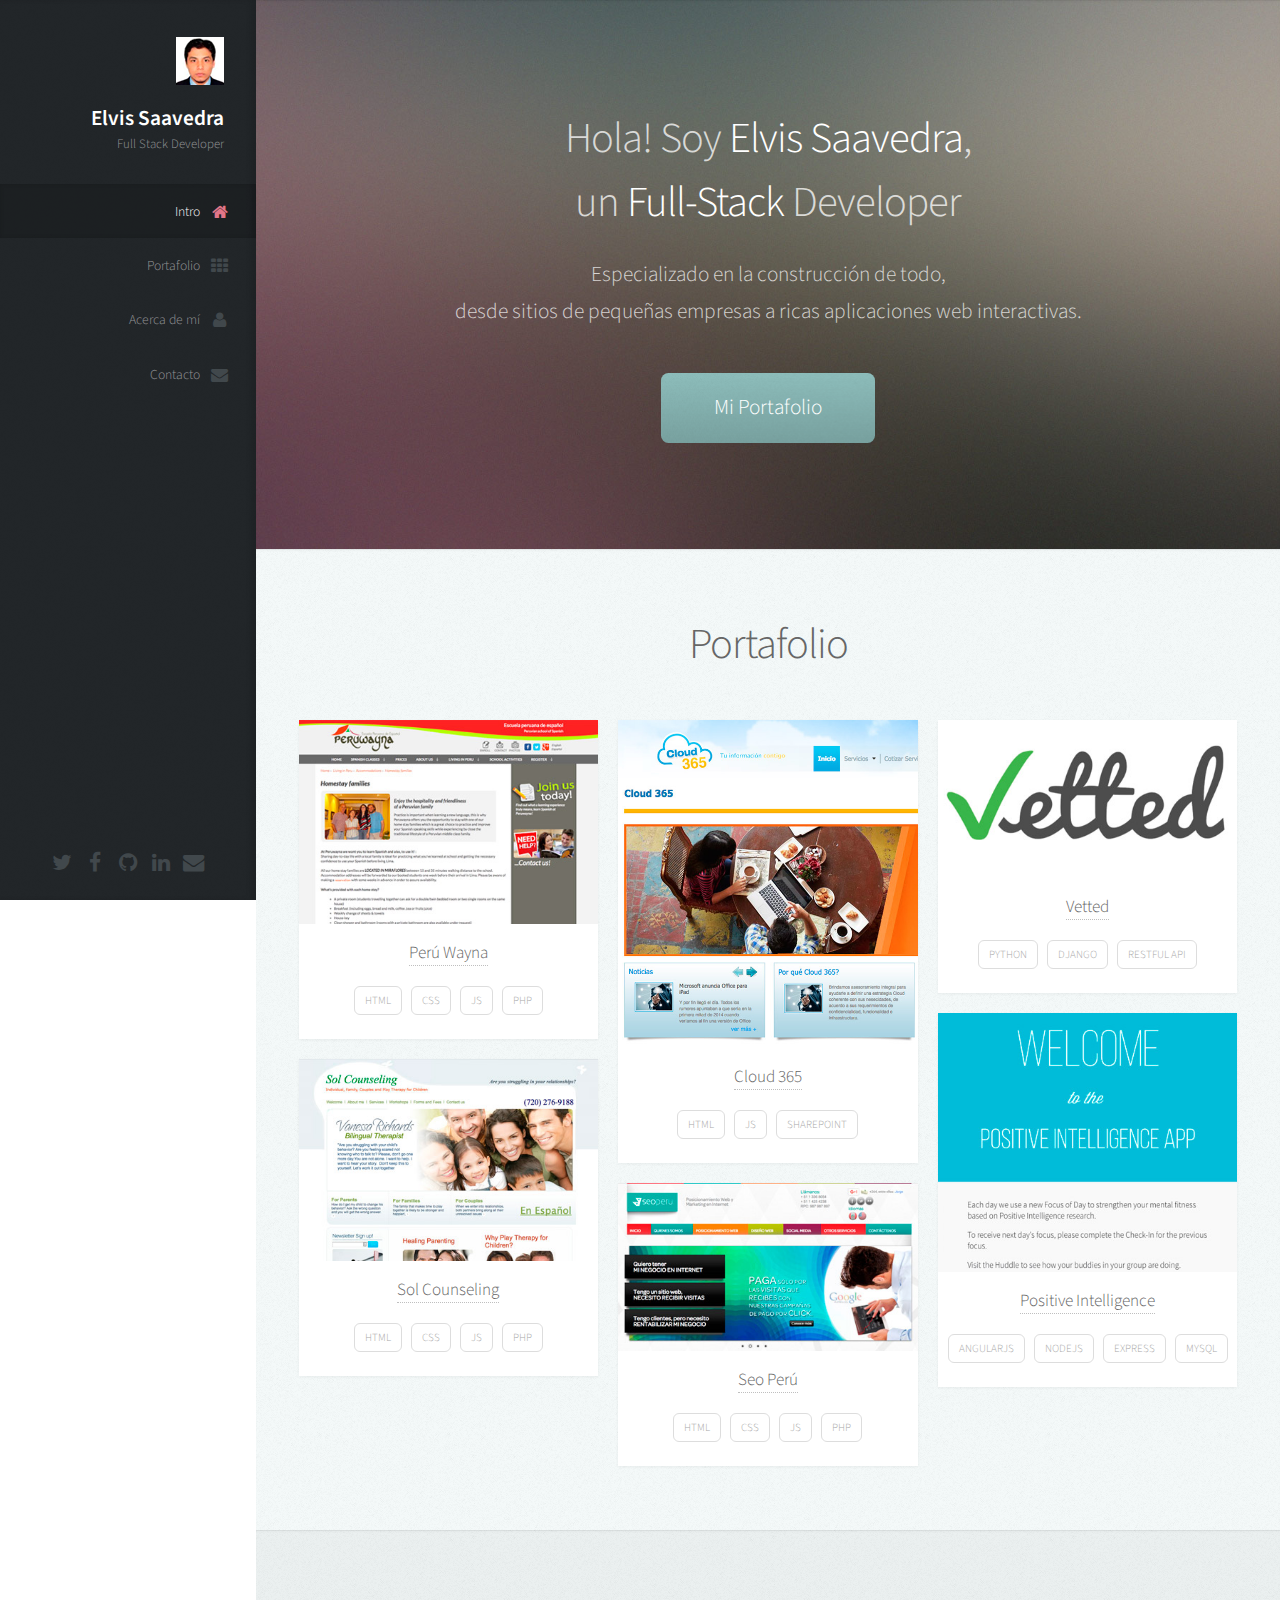
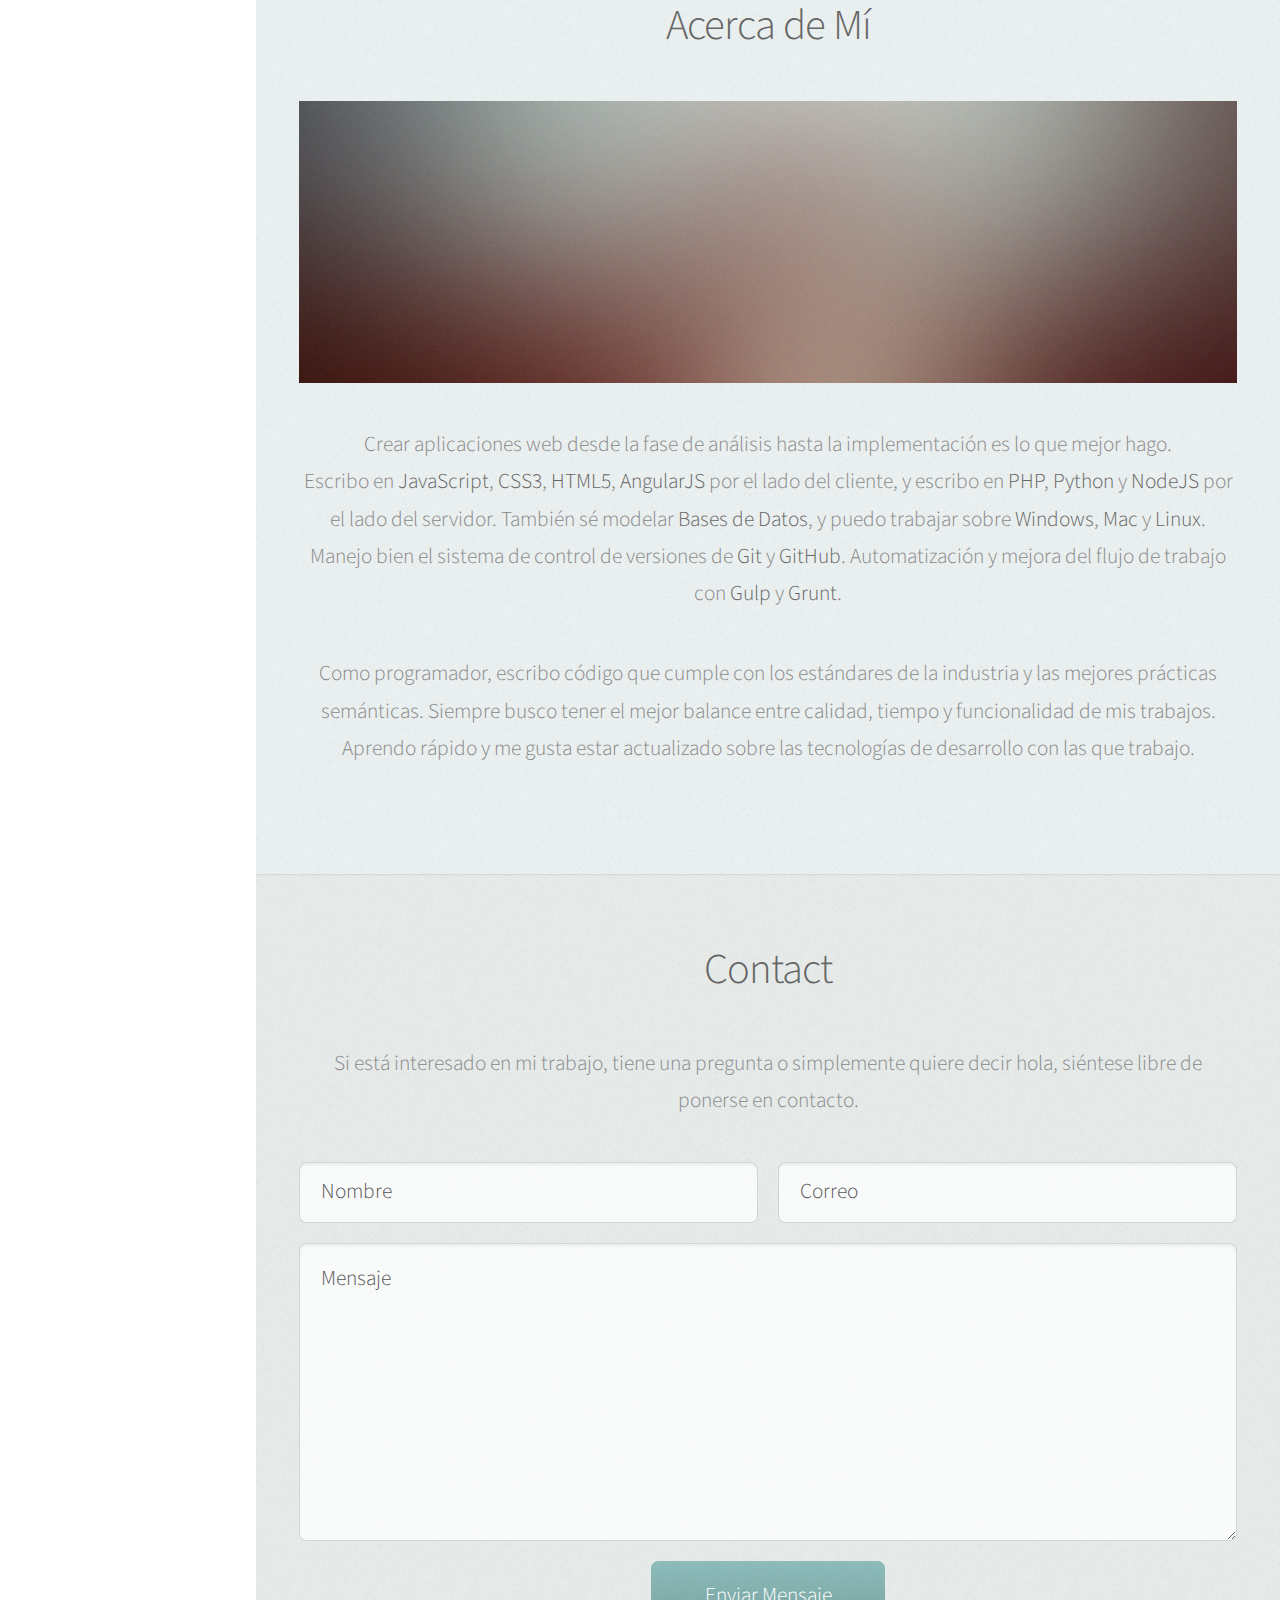
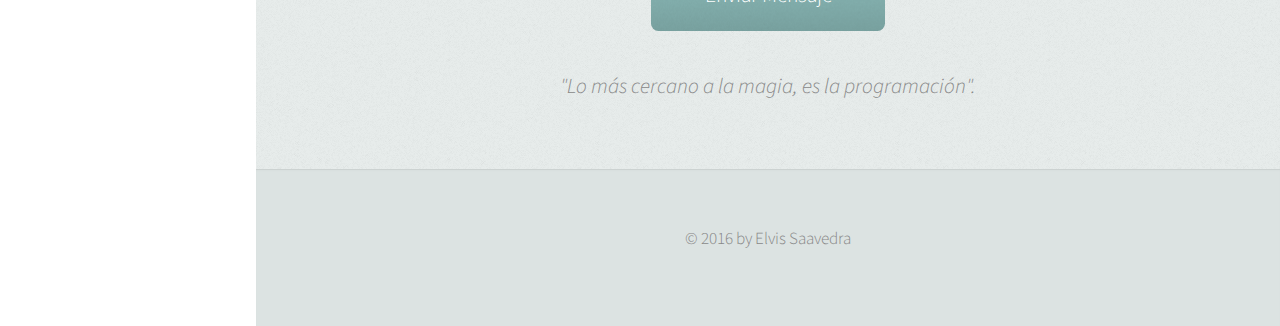
==== index2.html @ d2935e81 "added under construction" ====
<!DOCTYPE HTML>
<html>
	<head>
		<title>Elvis Saavedra</title>
		<meta charset="utf-8" />
		<meta name="viewport" content="width=device-width, initial-scale=1" />
		<!--[if lte IE 8]><script src="assets/js/ie/html5shiv.js"></script><![endif]-->
		<link href="favicon.png" rel="shortcut icon">
		<link rel="stylesheet" href="assets/css/main.css" />
		<!--[if lte IE 8]><link rel="stylesheet" href="assets/css/ie8.css" /><![endif]-->
		<!--[if lte IE 9]><link rel="stylesheet" href="assets/css/ie9.css" /><![endif]-->
	</head>
	<body>

		<!-- Header -->
			<div id="header">

				<div class="top">

					<!-- Logo -->
						<div id="logo">
							<span class="image avatar48"><img src="images/avatar.jpg" alt="" /></span>
							<h1 id="title">Elvis Saavedra</h1>
							<p>Full Stack Developer</p>
						</div>

					<!-- Nav -->
						<nav id="nav">
							<ul>
								<li><a href="#top" id="top-link" class="skel-layers-ignoreHref"><span class="icon fa-home">Intro</span></a></li>
								<li><a href="#portfolio" id="portfolio-link" class="skel-layers-ignoreHref"><span class="icon fa-th">Portafolio</span></a></li>
								<li><a href="#about" id="about-link" class="skel-layers-ignoreHref"><span class="icon fa-user">Acerca de mí</span></a></li>
								<li><a href="#contact" id="contact-link" class="skel-layers-ignoreHref"><span class="icon fa-envelope">Contacto</span></a></li>
							</ul>
						</nav>

				</div>

				<div class="bottom">

					<!-- Social Icons -->
						<ul class="icons">
							<li><a target="_blank" href="https://twitter.com/Elvis_Saavedra" class="icon fa-twitter"><span class="label">Twitter</span></a></li>
							<li><a target="_blank" href="https://www.facebook.com/Elvis.Saavedra" class="icon fa-facebook"><span class="label">Facebook</span></a></li>
							<li><a target="_blank" href="https://github.com/elvisss" class="icon fa-github"><span class="label">Github</span></a></li>
							<li><a target="_blank" href="https://www.linkedin.com/public-profile/settings?trk=prof-edit-edit-public_profile" class="icon fa-linkedin"><span class="label">LinkedIn</span></a></li>
							<li><a href="mailto:contact@elvissaavedra.com" class="icon fa-envelope"><span class="label">Email</span></a></li>
						</ul>

				</div>

			</div>

		<!-- Main -->
			<div id="main">

				<!-- Intro -->
					<section id="top" class="one dark cover">
						<div class="container">

							<header>
								<h2 class="alt">Hola! Soy <strong>Elvis Saavedra</strong>,<br /> un <strong>Full-Stack</strong> Developer</h2>
								<p>Especializado en la construcción de todo, <br />desde sitios de pequeñas empresas a ricas aplicaciones web interactivas.</p>
							</header>

							<footer>
								<a href="#portfolio" class="button scrolly">Mi Portafolio</a>
							</footer>

						</div>
					</section>

				<!-- Portfolio -->
					<section id="portfolio" class="two">
						<div class="container">

							<header>
								<h2>Portafolio</h2>
							</header>

							<div class="row">
								<div class="4u 12u$(mobile)">
									<article class="item">
										<a target="_blank" href="http://www.peruwayna.com/" class="image fit"><img src="images/pic02.jpg" alt="" /></a>
										<header>
											<h3><a target="_blank" href="http://www.peruwayna.com/">Perú Wayna</a></h3>
										</header>
										<div class="tags">
											<div class="tag">HTML</div>
											<div class="tag">CSS</div>
											<div class="tag">JS</div>
											<div class="tag">PHP</div>
										</div>
									</article>
									<article class="item">
										<a target="_blank" href="http://www.solcounseling.com/" class="image fit"><img src="images/pic03.jpg" alt="" /></a>
										<header>
											<h3><a target="_blank" href="http://www.solcounseling.com/">Sol Counseling</a></h3>
										</header>
										<div class="tags">
											<div class="tag">HTML</div>
											<div class="tag">CSS</div>
											<div class="tag">JS</div>
											<div class="tag">PHP</div>
										</div>
									</article>
								</div>
								<div class="4u 12u$(mobile)">
									<article class="item">
										<a target="_blank" href="http://www.cloud365.com.pe/" class="image fit"><img src="images/pic04.jpg" alt="" /></a>
										<header>
											<h3><a target="_blank" href="http://www.cloud365.com.pe/">Cloud 365</a></h3>
										</header>
										<div class="tags">
											<div class="tag">HTML</div>
											<div class="tag">JS</div>
											<div class="tag">SHAREPOINT</div>
										</div>
									</article>
									<article class="item">
										<a target="_blank" href="http://www.seoperu.com/" class="image fit"><img src="images/pic05.jpg" alt="" /></a>
										<header>
											<h3><a target="_blank" href="http://www.seoperu.com/">Seo Perú</a></h3>
										</header>
										<div class="tags">
											<div class="tag">HTML</div>
											<div class="tag">CSS</div>
											<div class="tag">JS</div>
											<div class="tag">PHP</div>
										</div>
									</article>
								</div>
								<div class="4u$ 12u$(mobile)">
									<article class="item">
										<a target="_blank" href="https://vetted.mobi/" class="image fit"><img src="images/pic06.jpg" alt="" /></a>
										<header>
											<h3><a target="_blank" href="https://vetted.mobi/">Vetted</a></h3>
										</header>
										<div class="tags">
											<div class="tag">PYTHON</div>
											<div class="tag">DJANGO</div>
											<div class="tag">RESTFul API</div>
										</div>
									</article>
									<article class="item">
										<a target="_blank" href="http://positiveintelligence-pqapp.rhcloud.com/" class="image fit"><img src="images/pic07.jpg" alt="" /></a>
										<header>
											<h3><a target="_blank" href="http://positiveintelligence-pqapp.rhcloud.com/">Positive Intelligence</a></h3>
										</header>
										<div class="tags">
											<div class="tag">ANGULARJS</div>
											<div class="tag">NODEJS</div>
											<div class="tag">EXPRESS</div>
											<div class="tag">MYSQL</div>
										</div>
									</article>
								</div>
							</div>

						</div>
					</section>

				<!-- About Me -->
					<section id="about" class="three">
						<div class="container">

							<header>
								<h2>Acerca de Mí</h2>
							</header>

							<a href="#" class="image featured"><img src="images/pic08.jpg" alt="" /></a>

							<p>Crear aplicaciones web desde la fase de análisis hasta la implementación es lo que mejor hago.<br />Escribo en <b>JavaScript</b>, <b>CSS3</b>, <b>HTML5</b>, <b>AngularJS</b> por el lado del cliente, y escribo en <b>PHP</b>, <b>Python</b> y <b>NodeJS</b> por el lado del servidor. También sé modelar <b>Bases de Datos</b>, y puedo trabajar sobre <b>Windows</b>, <b>Mac</b> y <b>Linux</b>. Manejo bien el sistema de control de versiones de <b>Git</b> y <b>GitHub</b>. Automatización y mejora del flujo de trabajo con <b>Gulp</b> y <b>Grunt</b>.</p>

							<p>Como programador, escribo código que cumple con los estándares de la industria y las mejores prácticas semánticas. Siempre busco tener el mejor balance entre calidad, tiempo y funcionalidad de mis trabajos.<br />
							Aprendo rápido y me gusta estar actualizado sobre las tecnologías de desarrollo con las que trabajo.</p>

						</div>
					</section>

				<!-- Contact -->
					<section id="contact" class="four">
						<div class="container">

							<header>
								<h2>Contact</h2>
							</header>

							<p>Si está interesado en mi trabajo, tiene una pregunta o simplemente quiere decir hola, siéntese libre de ponerse en contacto.</p>

							<form method="post" action="#">
								<div class="row">
									<div class="6u 12u$(mobile)"><input type="text" name="name" placeholder="Nombre" /></div>
									<div class="6u$ 12u$(mobile)"><input type="text" name="email" placeholder="Correo" /></div>
									<div class="12u$">
										<textarea name="message" placeholder="Mensaje"></textarea>
									</div>
									<div class="12u$">
										<input type="submit" value="Enviar Mensaje" />
									</div>
								</div>
							</form>

						</div>

						<br />
						<i>"Lo más cercano a la magia, es la programación".</i>

					</section>

			</div>

		<!-- Footer -->
			<div id="footer">

				<!-- Copyright -->
					<ul class="copyright">
						<li>&copy; 2016 by Elvis Saavedra</li>
					</ul>

			</div>

		<!-- Scripts -->
			<script src="assets/js/jquery.min.js"></script>
			<script src="assets/js/jquery.scrolly.min.js"></script>
			<script src="assets/js/jquery.scrollzer.min.js"></script>
			<script src="assets/js/skel.min.js"></script>
			<script src="assets/js/util.js"></script>
			<!--[if lte IE 8]><script src="assets/js/ie/respond.min.js"></script><![endif]-->
			<script src="assets/js/main.js"></script>

	</body>
</html>
---- assets/css/main.css ----
@import url("font-awesome.min.css");
@import url("https://fonts.googleapis.com/css?family=Source+Sans+Pro:300,300italic,400,600");

/*
	Prologue by HTML5 UP
	html5up.net | @ajlkn
	Free for personal and commercial use under the CCA 3.0 license (html5up.net/license)
*/

/* Reset */

	html, body, div, span, applet, object, iframe, h1, h2, h3, h4, h5, h6, p, blockquote, pre, a, abbr, acronym, address, big, cite, code, del, dfn, em, img, ins, kbd, q, s, samp, small, strike, strong, sub, sup, tt, var, b, u, i, center, dl, dt, dd, ol, ul, li, fieldset, form, label, legend, table, caption, tbody, tfoot, thead, tr, th, td, article, aside, canvas, details, embed, figure, figcaption, footer, header, hgroup, menu, nav, output, ruby, section, summary, time, mark, audio, video {
		margin: 0;
		padding: 0;
		border: 0;
		font-size: 100%;
		font: inherit;
		vertical-align: baseline;
	}

	article, aside, details, figcaption, figure, footer, header, hgroup, menu, nav, section {
		display: block;
	}

	body {
		line-height: 1;
	}

	ol, ul {
		list-style: none;
	}

	blockquote, q {
		quotes: none;
	}

	blockquote:before, blockquote:after, q:before, q:after {
		content: '';
		content: none;
	}

	table {
		border-collapse: collapse;
		border-spacing: 0;
	}

	body {
		-webkit-text-size-adjust: none;
	}

/* Box Model */

	*, *:before, *:after {
		-moz-box-sizing: border-box;
		-webkit-box-sizing: border-box;
		box-sizing: border-box;
	}

/* Containers */

	.container {
		margin-left: auto;
		margin-right: auto;
	}

	.container.\31 25\25 {
		width: 100%;
		max-width: 1750px;
		min-width: 1400px;
	}

	.container.\37 5\25 {
		width: 1050px;
	}

	.container.\35 0\25 {
		width: 700px;
	}

	.container.\32 5\25 {
		width: 350px;
	}

	.container {
		width: 1400px;
	}

	@media screen and (min-width: 961px) and (max-width: 1880px) {

		.container.\31 25\25 {
			width: 100%;
			max-width: 1500px;
			min-width: 1200px;
		}

		.container.\37 5\25 {
			width: 900px;
		}

		.container.\35 0\25 {
			width: 600px;
		}

		.container.\32 5\25 {
			width: 300px;
		}

		.container {
			width: 1200px;
		}

	}

	@media screen and (min-width: 961px) and (max-width: 1620px) {

		.container.\31 25\25 {
			width: 100%;
			max-width: 1200px;
			min-width: 960px;
		}

		.container.\37 5\25 {
			width: 720px;
		}

		.container.\35 0\25 {
			width: 480px;
		}

		.container.\32 5\25 {
			width: 240px;
		}

		.container {
			width: 960px;
		}

	}

	@media screen and (min-width: 961px) and (max-width: 1320px) {

		.container.\31 25\25 {
			width: 100%;
			max-width: 125%;
			min-width: 100%;
		}

		.container.\37 5\25 {
			width: 75%;
		}

		.container.\35 0\25 {
			width: 50%;
		}

		.container.\32 5\25 {
			width: 25%;
		}

		.container {
			width: 100%;
		}

	}

	@media screen and (max-width: 960px) {

		.container.\31 25\25 {
			width: 100%;
			max-width: 125%;
			min-width: 100%;
		}

		.container.\37 5\25 {
			width: 75%;
		}

		.container.\35 0\25 {
			width: 50%;
		}

		.container.\32 5\25 {
			width: 25%;
		}

		.container {
			width: 100%;
		}

	}

	@media screen and (max-width: 736px) {

		.container.\31 25\25 {
			width: 100%;
			max-width: 125%;
			min-width: 100%;
		}

		.container.\37 5\25 {
			width: 75%;
		}

		.container.\35 0\25 {
			width: 50%;
		}

		.container.\32 5\25 {
			width: 25%;
		}

		.container {
			width: 100% !important;
		}

	}

/* Grid */

	.row {
		border-bottom: solid 1px transparent;
		-moz-box-sizing: border-box;
		-webkit-box-sizing: border-box;
		box-sizing: border-box;
	}

	.row > * {
		float: left;
		-moz-box-sizing: border-box;
		-webkit-box-sizing: border-box;
		box-sizing: border-box;
	}

	.row:after, .row:before {
		content: '';
		display: block;
		clear: both;
		height: 0;
	}

	.row.uniform > * > :first-child {
		margin-top: 0;
	}

	.row.uniform > * > :last-child {
		margin-bottom: 0;
	}

	.row.\30 \25 > * {
		padding: 0px 0 0 0px;
	}

	.row.\30 \25 {
		margin: 0px 0 -1px 0px;
	}

	.row.uniform.\30 \25 > * {
		padding: 0px 0 0 0px;
	}

	.row.uniform.\30 \25 {
		margin: 0px 0 -1px 0px;
	}

	.row > * {
		padding: 40px 0 0 40px;
	}

	.row {
		margin: -40px 0 -1px -40px;
	}

	.row.uniform > * {
		padding: 40px 0 0 40px;
	}

	.row.uniform {
		margin: -40px 0 -1px -40px;
	}

	.row.\32 00\25 > * {
		padding: 80px 0 0 80px;
	}

	.row.\32 00\25 {
		margin: -80px 0 -1px -80px;
	}

	.row.uniform.\32 00\25 > * {
		padding: 80px 0 0 80px;
	}

	.row.uniform.\32 00\25 {
		margin: -80px 0 -1px -80px;
	}

	.row.\31 50\25 > * {
		padding: 60px 0 0 60px;
	}

	.row.\31 50\25 {
		margin: -60px 0 -1px -60px;
	}

	.row.uniform.\31 50\25 > * {
		padding: 60px 0 0 60px;
	}

	.row.uniform.\31 50\25 {
		margin: -60px 0 -1px -60px;
	}

	.row.\35 0\25 > * {
		padding: 20px 0 0 20px;
	}

	.row.\35 0\25 {
		margin: -20px 0 -1px -20px;
	}

	.row.uniform.\35 0\25 > * {
		padding: 20px 0 0 20px;
	}

	.row.uniform.\35 0\25 {
		margin: -20px 0 -1px -20px;
	}

	.row.\32 5\25 > * {
		padding: 10px 0 0 10px;
	}

	.row.\32 5\25 {
		margin: -10px 0 -1px -10px;
	}

	.row.uniform.\32 5\25 > * {
		padding: 10px 0 0 10px;
	}

	.row.uniform.\32 5\25 {
		margin: -10px 0 -1px -10px;
	}

	.\31 2u, .\31 2u\24 {
		width: 100%;
		clear: none;
		margin-left: 0;
	}

	.\31 1u, .\31 1u\24 {
		width: 91.6666666667%;
		clear: none;
		margin-left: 0;
	}

	.\31 0u, .\31 0u\24 {
		width: 83.3333333333%;
		clear: none;
		margin-left: 0;
	}

	.\39 u, .\39 u\24 {
		width: 75%;
		clear: none;
		margin-left: 0;
	}

	.\38 u, .\38 u\24 {
		width: 66.6666666667%;
		clear: none;
		margin-left: 0;
	}

	.\37 u, .\37 u\24 {
		width: 58.3333333333%;
		clear: none;
		margin-left: 0;
	}

	.\36 u, .\36 u\24 {
		width: 50%;
		clear: none;
		margin-left: 0;
	}

	.\35 u, .\35 u\24 {
		width: 41.6666666667%;
		clear: none;
		margin-left: 0;
	}

	.\34 u, .\34 u\24 {
		width: 33.3333333333%;
		clear: none;
		margin-left: 0;
	}

	.\33 u, .\33 u\24 {
		width: 25%;
		clear: none;
		margin-left: 0;
	}

	.\32 u, .\32 u\24 {
		width: 16.6666666667%;
		clear: none;
		margin-left: 0;
	}

	.\31 u, .\31 u\24 {
		width: 8.3333333333%;
		clear: none;
		margin-left: 0;
	}

	.\31 2u\24 + *,
	.\31 1u\24 + *,
	.\31 0u\24 + *,
	.\39 u\24 + *,
	.\38 u\24 + *,
	.\37 u\24 + *,
	.\36 u\24 + *,
	.\35 u\24 + *,
	.\34 u\24 + *,
	.\33 u\24 + *,
	.\32 u\24 + *,
	.\31 u\24 + * {
		clear: left;
	}

	.\-11u {
		margin-left: 91.66667%;
	}

	.\-10u {
		margin-left: 83.33333%;
	}

	.\-9u {
		margin-left: 75%;
	}

	.\-8u {
		margin-left: 66.66667%;
	}

	.\-7u {
		margin-left: 58.33333%;
	}

	.\-6u {
		margin-left: 50%;
	}

	.\-5u {
		margin-left: 41.66667%;
	}

	.\-4u {
		margin-left: 33.33333%;
	}

	.\-3u {
		margin-left: 25%;
	}

	.\-2u {
		margin-left: 16.66667%;
	}

	.\-1u {
		margin-left: 8.33333%;
	}

	@media screen and (min-width: 961px) and (max-width: 1880px) {

		.row > * {
			padding: 40px 0 0 40px;
		}

		.row {
			margin: -40px 0 -1px -40px;
		}

		.row.uniform > * {
			padding: 40px 0 0 40px;
		}

		.row.uniform {
			margin: -40px 0 -1px -40px;
		}

		.row.\32 00\25 > * {
			padding: 80px 0 0 80px;
		}

		.row.\32 00\25 {
			margin: -80px 0 -1px -80px;
		}

		.row.uniform.\32 00\25 > * {
			padding: 80px 0 0 80px;
		}

		.row.uniform.\32 00\25 {
			margin: -80px 0 -1px -80px;
		}

		.row.\31 50\25 > * {
			padding: 60px 0 0 60px;
		}

		.row.\31 50\25 {
			margin: -60px 0 -1px -60px;
		}

		.row.uniform.\31 50\25 > * {
			padding: 60px 0 0 60px;
		}

		.row.uniform.\31 50\25 {
			margin: -60px 0 -1px -60px;
		}

		.row.\35 0\25 > * {
			padding: 20px 0 0 20px;
		}

		.row.\35 0\25 {
			margin: -20px 0 -1px -20px;
		}

		.row.uniform.\35 0\25 > * {
			padding: 20px 0 0 20px;
		}

		.row.uniform.\35 0\25 {
			margin: -20px 0 -1px -20px;
		}

		.row.\32 5\25 > * {
			padding: 10px 0 0 10px;
		}

		.row.\32 5\25 {
			margin: -10px 0 -1px -10px;
		}

		.row.uniform.\32 5\25 > * {
			padding: 10px 0 0 10px;
		}

		.row.uniform.\32 5\25 {
			margin: -10px 0 -1px -10px;
		}

		.\31 2u\28wide\29, .\31 2u\24\28wide\29 {
			width: 100%;
			clear: none;
			margin-left: 0;
		}

		.\31 1u\28wide\29, .\31 1u\24\28wide\29 {
			width: 91.6666666667%;
			clear: none;
			margin-left: 0;
		}

		.\31 0u\28wide\29, .\31 0u\24\28wide\29 {
			width: 83.3333333333%;
			clear: none;
			margin-left: 0;
		}

		.\39 u\28wide\29, .\39 u\24\28wide\29 {
			width: 75%;
			clear: none;
			margin-left: 0;
		}

		.\38 u\28wide\29, .\38 u\24\28wide\29 {
			width: 66.6666666667%;
			clear: none;
			margin-left: 0;
		}

		.\37 u\28wide\29, .\37 u\24\28wide\29 {
			width: 58.3333333333%;
			clear: none;
			margin-left: 0;
		}

		.\36 u\28wide\29, .\36 u\24\28wide\29 {
			width: 50%;
			clear: none;
			margin-left: 0;
		}

		.\35 u\28wide\29, .\35 u\24\28wide\29 {
			width: 41.6666666667%;
			clear: none;
			margin-left: 0;
		}

		.\34 u\28wide\29, .\34 u\24\28wide\29 {
			width: 33.3333333333%;
			clear: none;
			margin-left: 0;
		}

		.\33 u\28wide\29, .\33 u\24\28wide\29 {
			width: 25%;
			clear: none;
			margin-left: 0;
		}

		.\32 u\28wide\29, .\32 u\24\28wide\29 {
			width: 16.6666666667%;
			clear: none;
			margin-left: 0;
		}

		.\31 u\28wide\29, .\31 u\24\28wide\29 {
			width: 8.3333333333%;
			clear: none;
			margin-left: 0;
		}

		.\31 2u\24\28wide\29 + *,
		.\31 1u\24\28wide\29 + *,
		.\31 0u\24\28wide\29 + *,
		.\39 u\24\28wide\29 + *,
		.\38 u\24\28wide\29 + *,
		.\37 u\24\28wide\29 + *,
		.\36 u\24\28wide\29 + *,
		.\35 u\24\28wide\29 + *,
		.\34 u\24\28wide\29 + *,
		.\33 u\24\28wide\29 + *,
		.\32 u\24\28wide\29 + *,
		.\31 u\24\28wide\29 + * {
			clear: left;
		}

		.\-11u\28wide\29 {
			margin-left: 91.66667%;
		}

		.\-10u\28wide\29 {
			margin-left: 83.33333%;
		}

		.\-9u\28wide\29 {
			margin-left: 75%;
		}

		.\-8u\28wide\29 {
			margin-left: 66.66667%;
		}

		.\-7u\28wide\29 {
			margin-left: 58.33333%;
		}

		.\-6u\28wide\29 {
			margin-left: 50%;
		}

		.\-5u\28wide\29 {
			margin-left: 41.66667%;
		}

		.\-4u\28wide\29 {
			margin-left: 33.33333%;
		}

		.\-3u\28wide\29 {
			margin-left: 25%;
		}

		.\-2u\28wide\29 {
			margin-left: 16.66667%;
		}

		.\-1u\28wide\29 {
			margin-left: 8.33333%;
		}

	}

	@media screen and (min-width: 961px) and (max-width: 1620px) {

		.row > * {
			padding: 40px 0 0 40px;
		}

		.row {
			margin: -40px 0 -1px -40px;
		}

		.row.uniform > * {
			padding: 40px 0 0 40px;
		}

		.row.uniform {
			margin: -40px 0 -1px -40px;
		}

		.row.\32 00\25 > * {
			padding: 80px 0 0 80px;
		}

		.row.\32 00\25 {
			margin: -80px 0 -1px -80px;
		}

		.row.uniform.\32 00\25 > * {
			padding: 80px 0 0 80px;
		}

		.row.uniform.\32 00\25 {
			margin: -80px 0 -1px -80px;
		}

		.row.\31 50\25 > * {
			padding: 60px 0 0 60px;
		}

		.row.\31 50\25 {
			margin: -60px 0 -1px -60px;
		}

		.row.uniform.\31 50\25 > * {
			padding: 60px 0 0 60px;
		}

		.row.uniform.\31 50\25 {
			margin: -60px 0 -1px -60px;
		}

		.row.\35 0\25 > * {
			padding: 20px 0 0 20px;
		}

		.row.\35 0\25 {
			margin: -20px 0 -1px -20px;
		}

		.row.uniform.\35 0\25 > * {
			padding: 20px 0 0 20px;
		}

		.row.uniform.\35 0\25 {
			margin: -20px 0 -1px -20px;
		}

		.row.\32 5\25 > * {
			padding: 10px 0 0 10px;
		}

		.row.\32 5\25 {
			margin: -10px 0 -1px -10px;
		}

		.row.uniform.\32 5\25 > * {
			padding: 10px 0 0 10px;
		}

		.row.uniform.\32 5\25 {
			margin: -10px 0 -1px -10px;
		}

		.\31 2u\28normal\29, .\31 2u\24\28normal\29 {
			width: 100%;
			clear: none;
			margin-left: 0;
		}

		.\31 1u\28normal\29, .\31 1u\24\28normal\29 {
			width: 91.6666666667%;
			clear: none;
			margin-left: 0;
		}

		.\31 0u\28normal\29, .\31 0u\24\28normal\29 {
			width: 83.3333333333%;
			clear: none;
			margin-left: 0;
		}

		.\39 u\28normal\29, .\39 u\24\28normal\29 {
			width: 75%;
			clear: none;
			margin-left: 0;
		}

		.\38 u\28normal\29, .\38 u\24\28normal\29 {
			width: 66.6666666667%;
			clear: none;
			margin-left: 0;
		}

		.\37 u\28normal\29, .\37 u\24\28normal\29 {
			width: 58.3333333333%;
			clear: none;
			margin-left: 0;
		}

		.\36 u\28normal\29, .\36 u\24\28normal\29 {
			width: 50%;
			clear: none;
			margin-left: 0;
		}

		.\35 u\28normal\29, .\35 u\24\28normal\29 {
			width: 41.6666666667%;
			clear: none;
			margin-left: 0;
		}

		.\34 u\28normal\29, .\34 u\24\28normal\29 {
			width: 33.3333333333%;
			clear: none;
			margin-left: 0;
		}

		.\33 u\28normal\29, .\33 u\24\28normal\29 {
			width: 25%;
			clear: none;
			margin-left: 0;
		}

		.\32 u\28normal\29, .\32 u\24\28normal\29 {
			width: 16.6666666667%;
			clear: none;
			margin-left: 0;
		}

		.\31 u\28normal\29, .\31 u\24\28normal\29 {
			width: 8.3333333333%;
			clear: none;
			margin-left: 0;
		}

		.\31 2u\24\28normal\29 + *,
		.\31 1u\24\28normal\29 + *,
		.\31 0u\24\28normal\29 + *,
		.\39 u\24\28normal\29 + *,
		.\38 u\24\28normal\29 + *,
		.\37 u\24\28normal\29 + *,
		.\36 u\24\28normal\29 + *,
		.\35 u\24\28normal\29 + *,
		.\34 u\24\28normal\29 + *,
		.\33 u\24\28normal\29 + *,
		.\32 u\24\28normal\29 + *,
		.\31 u\24\28normal\29 + * {
			clear: left;
		}

		.\-11u\28normal\29 {
			margin-left: 91.66667%;
		}

		.\-10u\28normal\29 {
			margin-left: 83.33333%;
		}

		.\-9u\28normal\29 {
			margin-left: 75%;
		}

		.\-8u\28normal\29 {
			margin-left: 66.66667%;
		}

		.\-7u\28normal\29 {
			margin-left: 58.33333%;
		}

		.\-6u\28normal\29 {
			margin-left: 50%;
		}

		.\-5u\28normal\29 {
			margin-left: 41.66667%;
		}

		.\-4u\28normal\29 {
			margin-left: 33.33333%;
		}

		.\-3u\28normal\29 {
			margin-left: 25%;
		}

		.\-2u\28normal\29 {
			margin-left: 16.66667%;
		}

		.\-1u\28normal\29 {
			margin-left: 8.33333%;
		}

	}

	@media screen and (min-width: 961px) and (max-width: 1320px) {

		.row > * {
			padding: 20px 0 0 20px;
		}

		.row {
			margin: -20px 0 -1px -20px;
		}

		.row.uniform > * {
			padding: 20px 0 0 20px;
		}

		.row.uniform {
			margin: -20px 0 -1px -20px;
		}

		.row.\32 00\25 > * {
			padding: 40px 0 0 40px;
		}

		.row.\32 00\25 {
			margin: -40px 0 -1px -40px;
		}

		.row.uniform.\32 00\25 > * {
			padding: 40px 0 0 40px;
		}

		.row.uniform.\32 00\25 {
			margin: -40px 0 -1px -40px;
		}

		.row.\31 50\25 > * {
			padding: 30px 0 0 30px;
		}

		.row.\31 50\25 {
			margin: -30px 0 -1px -30px;
		}

		.row.uniform.\31 50\25 > * {
			padding: 30px 0 0 30px;
		}

		.row.uniform.\31 50\25 {
			margin: -30px 0 -1px -30px;
		}

		.row.\35 0\25 > * {
			padding: 10px 0 0 10px;
		}

		.row.\35 0\25 {
			margin: -10px 0 -1px -10px;
		}

		.row.uniform.\35 0\25 > * {
			padding: 10px 0 0 10px;
		}

		.row.uniform.\35 0\25 {
			margin: -10px 0 -1px -10px;
		}

		.row.\32 5\25 > * {
			padding: 5px 0 0 5px;
		}

		.row.\32 5\25 {
			margin: -5px 0 -1px -5px;
		}

		.row.uniform.\32 5\25 > * {
			padding: 5px 0 0 5px;
		}

		.row.uniform.\32 5\25 {
			margin: -5px 0 -1px -5px;
		}

		.\31 2u\28narrow\29, .\31 2u\24\28narrow\29 {
			width: 100%;
			clear: none;
			margin-left: 0;
		}

		.\31 1u\28narrow\29, .\31 1u\24\28narrow\29 {
			width: 91.6666666667%;
			clear: none;
			margin-left: 0;
		}

		.\31 0u\28narrow\29, .\31 0u\24\28narrow\29 {
			width: 83.3333333333%;
			clear: none;
			margin-left: 0;
		}

		.\39 u\28narrow\29, .\39 u\24\28narrow\29 {
			width: 75%;
			clear: none;
			margin-left: 0;
		}

		.\38 u\28narrow\29, .\38 u\24\28narrow\29 {
			width: 66.6666666667%;
			clear: none;
			margin-left: 0;
		}

		.\37 u\28narrow\29, .\37 u\24\28narrow\29 {
			width: 58.3333333333%;
			clear: none;
			margin-left: 0;
		}

		.\36 u\28narrow\29, .\36 u\24\28narrow\29 {
			width: 50%;
			clear: none;
			margin-left: 0;
		}

		.\35 u\28narrow\29, .\35 u\24\28narrow\29 {
			width: 41.6666666667%;
			clear: none;
			margin-left: 0;
		}

		.\34 u\28narrow\29, .\34 u\24\28narrow\29 {
			width: 33.3333333333%;
			clear: none;
			margin-left: 0;
		}

		.\33 u\28narrow\29, .\33 u\24\28narrow\29 {
			width: 25%;
			clear: none;
			margin-left: 0;
		}

		.\32 u\28narrow\29, .\32 u\24\28narrow\29 {
			width: 16.6666666667%;
			clear: none;
			margin-left: 0;
		}

		.\31 u\28narrow\29, .\31 u\24\28narrow\29 {
			width: 8.3333333333%;
			clear: none;
			margin-left: 0;
		}

		.\31 2u\24\28narrow\29 + *,
		.\31 1u\24\28narrow\29 + *,
		.\31 0u\24\28narrow\29 + *,
		.\39 u\24\28narrow\29 + *,
		.\38 u\24\28narrow\29 + *,
		.\37 u\24\28narrow\29 + *,
		.\36 u\24\28narrow\29 + *,
		.\35 u\24\28narrow\29 + *,
		.\34 u\24\28narrow\29 + *,
		.\33 u\24\28narrow\29 + *,
		.\32 u\24\28narrow\29 + *,
		.\31 u\24\28narrow\29 + * {
			clear: left;
		}

		.\-11u\28narrow\29 {
			margin-left: 91.66667%;
		}

		.\-10u\28narrow\29 {
			margin-left: 83.33333%;
		}

		.\-9u\28narrow\29 {
			margin-left: 75%;
		}

		.\-8u\28narrow\29 {
			margin-left: 66.66667%;
		}

		.\-7u\28narrow\29 {
			margin-left: 58.33333%;
		}

		.\-6u\28narrow\29 {
			margin-left: 50%;
		}

		.\-5u\28narrow\29 {
			margin-left: 41.66667%;
		}

		.\-4u\28narrow\29 {
			margin-left: 33.33333%;
		}

		.\-3u\28narrow\29 {
			margin-left: 25%;
		}

		.\-2u\28narrow\29 {
			margin-left: 16.66667%;
		}

		.\-1u\28narrow\29 {
			margin-left: 8.33333%;
		}

	}

	@media screen and (max-width: 960px) {

		.row > * {
			padding: 20px 0 0 20px;
		}

		.row {
			margin: -20px 0 -1px -20px;
		}

		.row.uniform > * {
			padding: 20px 0 0 20px;
		}

		.row.uniform {
			margin: -20px 0 -1px -20px;
		}

		.row.\32 00\25 > * {
			padding: 40px 0 0 40px;
		}

		.row.\32 00\25 {
			margin: -40px 0 -1px -40px;
		}

		.row.uniform.\32 00\25 > * {
			padding: 40px 0 0 40px;
		}

		.row.uniform.\32 00\25 {
			margin: -40px 0 -1px -40px;
		}

		.row.\31 50\25 > * {
			padding: 30px 0 0 30px;
		}

		.row.\31 50\25 {
			margin: -30px 0 -1px -30px;
		}

		.row.uniform.\31 50\25 > * {
			padding: 30px 0 0 30px;
		}

		.row.uniform.\31 50\25 {
			margin: -30px 0 -1px -30px;
		}

		.row.\35 0\25 > * {
			padding: 10px 0 0 10px;
		}

		.row.\35 0\25 {
			margin: -10px 0 -1px -10px;
		}

		.row.uniform.\35 0\25 > * {
			padding: 10px 0 0 10px;
		}

		.row.uniform.\35 0\25 {
			margin: -10px 0 -1px -10px;
		}

		.row.\32 5\25 > * {
			padding: 5px 0 0 5px;
		}

		.row.\32 5\25 {
			margin: -5px 0 -1px -5px;
		}

		.row.uniform.\32 5\25 > * {
			padding: 5px 0 0 5px;
		}

		.row.uniform.\32 5\25 {
			margin: -5px 0 -1px -5px;
		}

		.\31 2u\28narrower\29, .\31 2u\24\28narrower\29 {
			width: 100%;
			clear: none;
			margin-left: 0;
		}

		.\31 1u\28narrower\29, .\31 1u\24\28narrower\29 {
			width: 91.6666666667%;
			clear: none;
			margin-left: 0;
		}

		.\31 0u\28narrower\29, .\31 0u\24\28narrower\29 {
			width: 83.3333333333%;
			clear: none;
			margin-left: 0;
		}

		.\39 u\28narrower\29, .\39 u\24\28narrower\29 {
			width: 75%;
			clear: none;
			margin-left: 0;
		}

		.\38 u\28narrower\29, .\38 u\24\28narrower\29 {
			width: 66.6666666667%;
			clear: none;
			margin-left: 0;
		}

		.\37 u\28narrower\29, .\37 u\24\28narrower\29 {
			width: 58.3333333333%;
			clear: none;
			margin-left: 0;
		}

		.\36 u\28narrower\29, .\36 u\24\28narrower\29 {
			width: 50%;
			clear: none;
			margin-left: 0;
		}

		.\35 u\28narrower\29, .\35 u\24\28narrower\29 {
			width: 41.6666666667%;
			clear: none;
			margin-left: 0;
		}

		.\34 u\28narrower\29, .\34 u\24\28narrower\29 {
			width: 33.3333333333%;
			clear: none;
			margin-left: 0;
		}

		.\33 u\28narrower\29, .\33 u\24\28narrower\29 {
			width: 25%;
			clear: none;
			margin-left: 0;
		}

		.\32 u\28narrower\29, .\32 u\24\28narrower\29 {
			width: 16.6666666667%;
			clear: none;
			margin-left: 0;
		}

		.\31 u\28narrower\29, .\31 u\24\28narrower\29 {
			width: 8.3333333333%;
			clear: none;
			margin-left: 0;
		}

		.\31 2u\24\28narrower\29 + *,
		.\31 1u\24\28narrower\29 + *,
		.\31 0u\24\28narrower\29 + *,
		.\39 u\24\28narrower\29 + *,
		.\38 u\24\28narrower\29 + *,
		.\37 u\24\28narrower\29 + *,
		.\36 u\24\28narrower\29 + *,
		.\35 u\24\28narrower\29 + *,
		.\34 u\24\28narrower\29 + *,
		.\33 u\24\28narrower\29 + *,
		.\32 u\24\28narrower\29 + *,
		.\31 u\24\28narrower\29 + * {
			clear: left;
		}

		.\-11u\28narrower\29 {
			margin-left: 91.66667%;
		}

		.\-10u\28narrower\29 {
			margin-left: 83.33333%;
		}

		.\-9u\28narrower\29 {
			margin-left: 75%;
		}

		.\-8u\28narrower\29 {
			margin-left: 66.66667%;
		}

		.\-7u\28narrower\29 {
			margin-left: 58.33333%;
		}

		.\-6u\28narrower\29 {
			margin-left: 50%;
		}

		.\-5u\28narrower\29 {
			margin-left: 41.66667%;
		}

		.\-4u\28narrower\29 {
			margin-left: 33.33333%;
		}

		.\-3u\28narrower\29 {
			margin-left: 25%;
		}

		.\-2u\28narrower\29 {
			margin-left: 16.66667%;
		}

		.\-1u\28narrower\29 {
			margin-left: 8.33333%;
		}

	}

	@media screen and (max-width: 736px) {

		.row > * {
			padding: 20px 0 0 20px;
		}

		.row {
			margin: -20px 0 -1px -20px;
		}

		.row.uniform > * {
			padding: 20px 0 0 20px;
		}

		.row.uniform {
			margin: -20px 0 -1px -20px;
		}

		.row.\32 00\25 > * {
			padding: 40px 0 0 40px;
		}

		.row.\32 00\25 {
			margin: -40px 0 -1px -40px;
		}

		.row.uniform.\32 00\25 > * {
			padding: 40px 0 0 40px;
		}

		.row.uniform.\32 00\25 {
			margin: -40px 0 -1px -40px;
		}

		.row.\31 50\25 > * {
			padding: 30px 0 0 30px;
		}

		.row.\31 50\25 {
			margin: -30px 0 -1px -30px;
		}

		.row.uniform.\31 50\25 > * {
			padding: 30px 0 0 30px;
		}

		.row.uniform.\31 50\25 {
			margin: -30px 0 -1px -30px;
		}

		.row.\35 0\25 > * {
			padding: 10px 0 0 10px;
		}

		.row.\35 0\25 {
			margin: -10px 0 -1px -10px;
		}

		.row.uniform.\35 0\25 > * {
			padding: 10px 0 0 10px;
		}

		.row.uniform.\35 0\25 {
			margin: -10px 0 -1px -10px;
		}

		.row.\32 5\25 > * {
			padding: 5px 0 0 5px;
		}

		.row.\32 5\25 {
			margin: -5px 0 -1px -5px;
		}

		.row.uniform.\32 5\25 > * {
			padding: 5px 0 0 5px;
		}

		.row.uniform.\32 5\25 {
			margin: -5px 0 -1px -5px;
		}

		.\31 2u\28mobile\29, .\31 2u\24\28mobile\29 {
			width: 100%;
			clear: none;
			margin-left: 0;
		}

		.\31 1u\28mobile\29, .\31 1u\24\28mobile\29 {
			width: 91.6666666667%;
			clear: none;
			margin-left: 0;
		}

		.\31 0u\28mobile\29, .\31 0u\24\28mobile\29 {
			width: 83.3333333333%;
			clear: none;
			margin-left: 0;
		}

		.\39 u\28mobile\29, .\39 u\24\28mobile\29 {
			width: 75%;
			clear: none;
			margin-left: 0;
		}

		.\38 u\28mobile\29, .\38 u\24\28mobile\29 {
			width: 66.6666666667%;
			clear: none;
			margin-left: 0;
		}

		.\37 u\28mobile\29, .\37 u\24\28mobile\29 {
			width: 58.3333333333%;
			clear: none;
			margin-left: 0;
		}

		.\36 u\28mobile\29, .\36 u\24\28mobile\29 {
			width: 50%;
			clear: none;
			margin-left: 0;
		}

		.\35 u\28mobile\29, .\35 u\24\28mobile\29 {
			width: 41.6666666667%;
			clear: none;
			margin-left: 0;
		}

		.\34 u\28mobile\29, .\34 u\24\28mobile\29 {
			width: 33.3333333333%;
			clear: none;
			margin-left: 0;
		}

		.\33 u\28mobile\29, .\33 u\24\28mobile\29 {
			width: 25%;
			clear: none;
			margin-left: 0;
		}

		.\32 u\28mobile\29, .\32 u\24\28mobile\29 {
			width: 16.6666666667%;
			clear: none;
			margin-left: 0;
		}

		.\31 u\28mobile\29, .\31 u\24\28mobile\29 {
			width: 8.3333333333%;
			clear: none;
			margin-left: 0;
		}

		.\31 2u\24\28mobile\29 + *,
		.\31 1u\24\28mobile\29 + *,
		.\31 0u\24\28mobile\29 + *,
		.\39 u\24\28mobile\29 + *,
		.\38 u\24\28mobile\29 + *,
		.\37 u\24\28mobile\29 + *,
		.\36 u\24\28mobile\29 + *,
		.\35 u\24\28mobile\29 + *,
		.\34 u\24\28mobile\29 + *,
		.\33 u\24\28mobile\29 + *,
		.\32 u\24\28mobile\29 + *,
		.\31 u\24\28mobile\29 + * {
			clear: left;
		}

		.\-11u\28mobile\29 {
			margin-left: 91.66667%;
		}

		.\-10u\28mobile\29 {
			margin-left: 83.33333%;
		}

		.\-9u\28mobile\29 {
			margin-left: 75%;
		}

		.\-8u\28mobile\29 {
			margin-left: 66.66667%;
		}

		.\-7u\28mobile\29 {
			margin-left: 58.33333%;
		}

		.\-6u\28mobile\29 {
			margin-left: 50%;
		}

		.\-5u\28mobile\29 {
			margin-left: 41.66667%;
		}

		.\-4u\28mobile\29 {
			margin-left: 33.33333%;
		}

		.\-3u\28mobile\29 {
			margin-left: 25%;
		}

		.\-2u\28mobile\29 {
			margin-left: 16.66667%;
		}

		.\-1u\28mobile\29 {
			margin-left: 8.33333%;
		}

	}

/* Basic */

	body {
		background: #fff;
		font-family: 'Source Sans Pro', sans-serif;
		font-size: 19pt;
		font-weight: 300;
		line-height: 1.75em;
		color: #888;
	}

		body.is-loading * {
			-moz-transition: none !important;
			-webkit-transition: none !important;
			-ms-transition: none !important;
			transition: none !important;
			-moz-animation: none !important;
			-webkit-animation: none !important;
			-ms-animation: none !important;
			animation: none !important;
		}

	input, textarea, select {
		font-family: 'Source Sans Pro', sans-serif;
		font-size: 19pt;
		font-weight: 300;
		line-height: 1.75em;
		color: #888;
	}

	h1, h2, h3, h4, h5, h6 {
		font-weight: 300;
		color: #666;
		line-height: 1.5em;
	}

	h1 a, h2 a, h3 a, h4 a, h5 a, h6 a {
		color: inherit;
		text-decoration: none;
	}

		h1 a strong, h2 a strong, h3 a strong, h4 a strong, h5 a strong, h6 a strong {
			color: #333;
		}

	h2 {
		font-size: 2em;
		letter-spacing: -1px;
	}

		h2.alt {
			color: #888;
		}

			h2.alt strong {
				color: #666;
			}

	h3 {
		font-size: 1.5em;
	}

	header {
		margin: 0 0 2em 0;
	}

		header > p {
			margin: 1em 0 0 0;
		}

	footer {
		margin: 2em 0 0 0;
	}

	strong, b {
		font-weight: 300;
		color: #666;
	}

	em, i {
		font-style: italic;
	}

	a {
		text-decoration: none;
		color: inherit;
		border-bottom: dotted 1px rgba(128, 128, 128, 0.5);
		-moz-transition: color 0.35s ease-in-out, border-bottom-color 0.35s ease-in-out;
		-webkit-transition: color 0.35s ease-in-out, border-bottom-color 0.35s ease-in-out;
		-ms-transition: color 0.35s ease-in-out, border-bottom-color 0.35s ease-in-out;
		transition: color 0.35s ease-in-out, border-bottom-color 0.35s ease-in-out;
		outline: 0;
	}

		a:hover {
			color: #E27689;
			border-bottom-color: rgba(255, 255, 255, 0);
		}

	sub {
		position: relative;
		top: 0.5em;
		font-size: 0.8em;
	}

	sup {
		position: relative;
		top: -0.5em;
		font-size: 0.8em;
	}

	hr {
		border: 0;
		border-top: solid 1px #ddd;
	}

	blockquote {
		border-left: solid 0.5em #ddd;
		padding: 1em 0 1em 2em;
		font-style: italic;
	}

	p, ul, ol, dl, table {
		margin-bottom: 2em;
	}

	br.clear {
		clear: both;
	}

/* Sections/Article */

	section, article {
		margin-bottom: 3em;
	}

		section > :last-child,
		section > .container, section:last-child, article > :last-child,
		article > .container, article:last-child {
			margin-bottom: 0;
		}

		.row > section, .row > article {
			margin-bottom: 0;
		}

/* Image */

	.image {
		display: inline-block;
		border: 0;
	}

		.image img {
			display: block;
			width: 100%;
		}

		.image.avatar48 {
			width: 48px;
			height: 48px;
			background: #f00;
		}

			.image.avatar48 img {
				width: 48px;
				height: 48px;
			}

		.image.fit {
			display: block;
			width: 100%;
		}

		.image.featured {
			display: block;
			width: 100%;
			margin: 0 0 2em 0;
		}

		.image.left {
			float: left;
			margin: 0 2em 2em 0;
		}

		.image.centered {
			display: block;
			margin: 0 0 2em 0;
		}

			.image.centered img {
				margin: 0 auto;
				width: auto;
			}

/* List */

	ul.default {
		list-style: disc;
		padding-left: 1em;
	}

		ul.default li {
			padding-left: 0.5em;
		}

	ul.icons {
		cursor: default;
	}

		ul.icons li {
			display: inline-block;
		}

		ul.icons a {
			display: inline-block;
			width: 2em;
			height: 2em;
			line-height: 2em;
			text-align: center;
			border: 0;
		}

	ol.default {
		list-style: decimal;
		padding-left: 1.25em;
	}

		ol.default li {
			padding-left: 0.25em;
		}

/* Form */

	form label {
		display: block;
		text-align: left;
		margin-bottom: 0.5em;
	}

	form input[type="text"],
	form input[type="email"],
	form input[type="password"],
	form select,
	form textarea {
		position: relative;
		-webkit-appearance: none;
		display: block;
		border: 0;
		outline: 0;
		background: #fff;
		background: rgba(255, 255, 255, 0.75);
		width: 100%;
		border-radius: 0.35em;
		padding: 0.75em 1em 0.75em 1em;
		box-shadow: inset 0 0.1em 0.1em 0 rgba(0, 0, 0, 0.05);
		border: solid 1px rgba(0, 0, 0, 0.15);
		-moz-transition: all 0.35s ease-in-out;
		-webkit-transition: all 0.35s ease-in-out;
		-ms-transition: all 0.35s ease-in-out;
		transition: all 0.35s ease-in-out;
	}

		form input[type="text"]:focus,
		form input[type="email"]:focus,
		form input[type="password"]:focus,
		form select:focus,
		form textarea:focus {
			box-shadow: 0 0 2px 1px #8ebebc;
			background: #fff;
		}

	form input[type="text"],
	form input[type="email"],
	form input[type="password"],
	form select {
		line-height: 1.25em;
	}

	form textarea {
		min-height: 14em;
	}

	form .formerize-placeholder {
		color: #555 !important;
	}

	form ::-webkit-input-placeholder {
		color: #555 !important;
	}

	form :-moz-placeholder {
		color: #555 !important;
	}

	form ::-moz-placeholder {
		color: #555 !important;
	}

	form :-ms-input-placeholder {
		color: #555 !important;
	}

	form ::-moz-focus-inner {
		border: 0;
	}

/* Table */

	table {
		width: 100%;
	}

		table.default {
			width: 100%;
			text-align: left;
		}

			table.default tbody tr:nth-child(2n+2) {
				background: #f4f4f4;
			}

			table.default td {
				padding: 0.5em 1em 0.5em 1em;
			}

			table.default th {
				text-align: left;
				padding: 0.5em 1em 0.5em 1em;
				color: #fff;
				background: #222729 url("images/overlay.png");
			}

			table.default thead {
				background: #444;
				color: #fff;
			}

			table.default tfoot {
				background: #eee;
			}

/* Button */

	input[type="button"],
	input[type="submit"],
	input[type="reset"],
	button,
	.button {
		position: relative;
		display: inline-block;
		border-radius: 0.35em;
		color: #fff !important;
		text-decoration: none;
		padding: 0.75em 2.5em 0.75em 2.5em;
		background-color: #8ebebc;
		border: 0;
		cursor: pointer;
		background-image: -moz-linear-gradient(top, rgba(0, 0, 0, 0), rgba(0, 0, 0, 0.15)), url("images/overlay.png");
		background-image: -webkit-linear-gradient(top, rgba(0, 0, 0, 0), rgba(0, 0, 0, 0.15)), url("images/overlay.png");
		background-image: -ms-linear-gradient(top, rgba(0, 0, 0, 0), rgba(0, 0, 0, 0.15)), url("images/overlay.png");
		background-image: linear-gradient(top, rgba(0, 0, 0, 0), rgba(0, 0, 0, 0.15)), url("images/overlay.png");
		-moz-transition: background-color 0.35s ease-in-out;
		-webkit-transition: background-color 0.35s ease-in-out;
		-ms-transition: background-color 0.35s ease-in-out;
		transition: background-color 0.35s ease-in-out;
	}

		input[type="button"]:hover,
		input[type="submit"]:hover,
		input[type="reset"]:hover,
		button:hover,
		.button:hover {
			background-color: #9ececc;
		}

		input[type="button"]:active,
		input[type="submit"]:active,
		input[type="reset"]:active,
		button:active,
		.button:active {
			background-color: #7eaeac;
		}

/* Item */

	.item {
		box-shadow: 0 0.05em 0.15em 0 rgba(0, 0, 0, 0.05);
		margin-bottom: 40px;
	}

		.item header {
			background: #fff;
			margin: 0;
			padding: 1em 0 1em 0;
			font-size: 0.8em;
		}

			.item header h3 {
				font-size: 1em;
			}
				.item .tags {
					background-color: #fff;
					line-height: 1;
					padding: 0em 0 1em 0;
				}

				.item .tag {
				    border: 1px solid #ddd;
				    display: inline-block;
				    border-radius: 6px;
				    line-height: 1;
				    padding: 8px 10px;
				    font-size: 11px;
				    color: #aaa;
				    text-transform: uppercase;
				    margin: 2.5px 5px 2.5px 0;
				}
					.item .tag:last-child {
						margin-right: 0;
					}

/* Icons */

	.icon {
		text-decoration: none;
	}

		.icon:before {
			display: inline-block;
			font-family: FontAwesome;
			font-size: 1.25em;
			text-decoration: none;
			font-style: normal;
			font-weight: normal;
			line-height: 1;
			-webkit-font-smoothing: antialiased;
			-moz-osx-font-smoothing: grayscale;
		}

		.icon > .label {
			display: none;
		}

/* Header */

	#header {
		display: -moz-flex;
		display: -webkit-flex;
		display: -ms-flex;
		display: flex;
		-moz-flex-direction: column;
		-webkit-flex-direction: column;
		-ms-flex-direction: column;
		flex-direction: column;
		-moz-justify-content: space-between;
		-webkit-justify-content: space-between;
		-ms-justify-content: space-between;
		justify-content: space-between;
		background: #222629 url("images/overlay.png");
		box-shadow: inset -0.25em 0 0.25em 0 rgba(0, 0, 0, 0.1);
		color: #fff;
		height: 100%;
		left: 0;
		overflow-y: auto;
		position: fixed;
		text-align: right;
		top: 0;
		width: 375px;
	}

		#header .top {
			-moz-flex-grow: 1;
			-webkit-flex-grow: 1;
			-ms-flex-grow: 1;
			flex-grow: 1;
		}

		#header .bottom {
			-moz-flex-shrink: 0;
			-webkit-flex-shrink: 0;
			-ms-flex-shrink: 0;
			flex-shrink: 0;
			padding: 1.5em 0 0.75em 0;
		}

			#header .bottom > :last-child {
				margin-bottom: 0;
			}

		#header .icons {
			font-size: 0.8em;
			text-align: center;
		}

			#header .icons a {
				color: #41484c;
				-moz-transition: color 0.35s ease-in-out;
				-webkit-transition: color 0.35s ease-in-out;
				-ms-transition: color 0.35s ease-in-out;
				transition: color 0.35s ease-in-out;
			}

				#header .icons a:hover {
					color: #fff;
				}

	#logo {
		position: relative;
		margin: 1.75em 1.5em 1.5em 1.5em;
		min-height: 48px;
		cursor: default;
	}

		#logo h1 {
			position: relative;
			color: #fff;
			font-weight: 600;
			font-size: 1em;
			line-height: 1em;
		}

		#logo p {
			position: relative;
			display: block;
			font-size: 0.6em;
			color: rgba(255, 255, 255, 0.5);
			line-height: 1.25em;
			margin: 0.5em 0 0 0;
		}

		#logo .image {
			position: absolute;
			left: 0;
			top: 0;
		}

	#nav ul {
		margin-bottom: 0;
	}

		#nav ul li a {
			display: block;
			padding: 0.5em 1.5em 0.5em 1.5em;
			color: rgba(255, 255, 255, 0.5);
			text-decoration: none;
			outline: 0;
			border: 0;
			-moz-transition: none;
			-webkit-transition: none;
			-ms-transition: none;
			transition: none;
		}

			#nav ul li a span {
				position: relative;
				display: block;
				font-size: 0.8em;
			}

				#nav ul li a span:before {
					position: absolute;
					left: 0;
					color: #41484c;
					text-align: center;
					width: 1.25em;
					line-height: 1.75em;
				}

			#nav ul li a.active {
				background: rgba(0, 0, 0, 0.15);
				box-shadow: inset 0 0 0.25em 0 rgba(0, 0, 0, 0.125);
				color: #fff;
			}

				#nav ul li a.active span:before {
					color: #e27689;
				}

/* Footer */

	#footer {
		margin-left: 375px;
		text-align: center;
		background-color: #dce3e2;
		padding: 3em 0 4em 0;
		box-shadow: inset 0 1px 0 0 rgba(0, 0, 0, 0.05), inset 0 0.1em 0.1em 0 rgba(0, 0, 0, 0.025);
		font-size: 0.8em;
	}

		#footer .copyright {
			cursor: default;
			margin: 0;
		}

			#footer .copyright li {
				display: inline-block;
				line-height: 1em;
				border-left: solid 1px rgba(128, 128, 128, 0.35);
				padding: 0 0 0 0.5em;
				margin: 0 0 0 0.5em;
			}

				#footer .copyright li:first-child {
					border-left: 0;
					padding-left: 0;
					margin-left: 0;
				}

/* Main */

	#main {
		margin-left: 375px;
	}

		#main > section {
			margin: 0;
			overflow: hidden;
			padding: 4em 0;
			box-shadow: inset 0 1px 0 0 rgba(0, 0, 0, 0.05), inset 0 0.1em 0.1em 0 rgba(0, 0, 0, 0.025);
			text-align: center;
			background-image: url("images/overlay.png");
		}

			#main > section.dark {
				color: #ddd;
				color: rgba(255, 255, 255, 0.75);
			}

				#main > section.dark h2, #main > section.dark h3, #main > section.dark h4, #main > section.dark h5, #main > section.dark h6 {
					color: inherit;
				}

				#main > section.dark strong {
					color: #fff;
					border-color: inherit;
				}

				#main > section.dark a {
					color: #fff;
					border-color: inherit;
				}

					#main > section.dark a:hover {
						border-bottom-color: rgba(255, 255, 255, 0);
					}

			#main > section.cover {
				padding: 6em 0;
				background-size: cover;
				background-position: center center;
			}

			#main > section.one {
				background-color: #81918E;
				background-image: url("../../images/banner.jpg");
			}

			#main > section.two {
				background-color: #f5fafa;
			}

			#main > section.three {
				background-color: #ecf1f1;
			}

			#main > section.four {
				background-color: #e8edec;
			}

/* Wide */

	@media screen and (min-width: 961px) and (max-width: 1880px) {

		/* Basic */

			body, input, textarea, select {
				font-size: 17pt;
			}

		/* Header */

			#header {
				width: 300px;
			}

		/* Footer */

			#footer {
				margin-left: 300px;
			}

		/* Main */

			#main {
				margin-left: 300px;
			}

	}

/* Normal */

	@media screen and (min-width: 961px) and (max-width: 1620px) {

		/* Main */

			#main > section {
				padding: 3em 0;
			}

			#main section.cover {
				padding: 5em 0;
			}

	}

/* Narrow */

	@media screen and (min-width: 961px) and (max-width: 1320px) {

		/* Basic */

			body, input, textarea, select {
				font-size: 16pt;
			}

			.container {
				padding: 0 2em 0 2em;
			}

		/* List */

			ul.icons li a {
				width: 1.75em;
			}

		/* Item */

			.item {
				margin-bottom: 20px;
			}

		/* Header */

			#header {
				width: 20%;
			}

			#logo .image {
				position: relative;
				margin: 0 0 0.5em 0;
			}

			#nav ul li a {
				font-size: 0.8em;
				padding-top: 0.5em;
				padding-bottom: 0.5em;
			}

				#nav ul li a span {
					padding-right: 2.25em;
				}

					#nav ul li a span:before {
						left: 100%;
						margin-left: -1.25em;
						line-height: 2.25em;
					}

		/* Footer */

			#footer {
				margin-left: 20%;
			}

		/* Main */

			#main {
				margin-left: 20%;
			}

	}

/* Narrower */

	#headerToggle {
		display: none;
	}

	@media screen and (max-width: 960px) {

		/* Basic */

			html, body {
				overflow-x: hidden;
			}

			body, input, textarea, select {
				font-size: 16pt;
			}

			header br {
				display: none;
			}

			.container {
				padding: 0 2em 0 2em;
			}

		/* Item */

			.item {
				margin-bottom: 15px;
			}

		/* List */

			ul.icons a {
				width: 1.75em;
				font-size: 1.25em;
			}

		/* Header */

			#header {
				-moz-backface-visibility: hidden;
				-webkit-backface-visibility: hidden;
				-ms-backface-visibility: hidden;
				backface-visibility: hidden;
				-moz-transform: translateX(-275px);
				-webkit-transform: translateX(-275px);
				-ms-transform: translateX(-275px);
				transform: translateX(-275px);
				-moz-transition: -moz-transform 0.5s ease;
				-webkit-transition: -webkit-transform 0.5s ease;
				-ms-transition: -ms-transform 0.5s ease;
				transition: transform 0.5s ease;
				-webkit-overflow-scrolling: touch;
				display: block;
				height: 100%;
				left: 0;
				overflow-y: auto;
				position: fixed;
				top: 0;
				width: 275px;
				z-index: 10002;
				width: 275px;
				background: #222729 url("images/overlay.png");
				box-shadow: inset -0.25em 0 0.25em 0 rgba(0, 0, 0, 0.125);
			}

				#header .top {
					position: relative;
				}

				#header .bottom {
					border-top: solid 1px rgba(255, 255, 255, 0.05);
					box-shadow: 0 -1px 0 0 rgba(0, 0, 0, 0.15);
					padding-top: 2em;
					margin-top: 2em;
					position: relative;
				}

			#logo {
				margin: 1.5em 1.25em 1.25em 1.25em;
			}

			#nav ul li a {
				padding: 0.5em 1.25em 0.5em 1.25em;
			}

			#headerToggle {
				-moz-backface-visibility: hidden;
				-webkit-backface-visibility: hidden;
				-ms-backface-visibility: hidden;
				backface-visibility: hidden;
				-moz-transition: -moz-transform 0.5s ease;
				-webkit-transition: -webkit-transform 0.5s ease;
				-ms-transition: -ms-transform 0.5s ease;
				transition: transform 0.5s ease;
				display: block;
				height: 2.25em;
				left: 0;
				position: fixed;
				top: 0;
				width: 3.25em;
				z-index: 10001;
			}

				#headerToggle .toggle {
					position: absolute;
					left: 0;
					top: 0;
					width: 100%;
					height: 100%;
					outline: 0;
					border: 0;
				}

					#headerToggle .toggle:before {
						font-family: FontAwesome;
						text-decoration: none;
						font-style: normal;
						font-weight: normal;
						-webkit-font-smoothing: antialiased;
						-moz-osx-font-smoothing: grayscale;
						content: '\f0c9';
						color: #fff;
						font-size: 18px;
						line-height: 2.25em;
						background: rgba(128, 136, 144, 0.5);
						border-radius: 0.35em;
						text-align: center;
						position: absolute;
						left: 0.5em;
						top: 0.5em;
						display: block;
						width: 3.25em;
						height: 2.25em;
						line-height: 2.25em;
					}

			body.header-visible #main {
				-moz-transform: translateX(275px);
				-webkit-transform: translateX(275px);
				-ms-transform: translateX(275px);
				transform: translateX(275px);
			}

			body.header-visible #headerToggle {
				-moz-transform: translateX(275px);
				-webkit-transform: translateX(275px);
				-ms-transform: translateX(275px);
				transform: translateX(275px);
			}

			body.header-visible #header {
				-moz-transform: translateX(0);
				-webkit-transform: translateX(0);
				-ms-transform: translateX(0);
				transform: translateX(0);
			}

		/* Footer */

			#footer {
				margin-left: 0;
			}

		/* Main */

			#main {
				-moz-backface-visibility: hidden;
				-webkit-backface-visibility: hidden;
				-ms-backface-visibility: hidden;
				backface-visibility: hidden;
				-moz-transition: -moz-transform 0.5s ease;
				-webkit-transition: -webkit-transform 0.5s ease;
				-ms-transition: -ms-transform 0.5s ease;
				transition: transform 0.5s ease;
				padding-bottom: 1px;
				margin-left: 0;
			}

				#main > section {
					padding: 3em 0;
				}

				#main section.cover {
					padding: 4em 0;
				}

	}

/* Mobile */

	@media screen and (max-width: 736px) {

		/* Basic */

			body, input, textarea, select {
				font-size: 14pt;
			}

			h2 {
				font-size: 1.5em;
				letter-spacing: 0;
				font-weight: 300;
			}

			.container {
				padding: 0 15px 0 15px;
			}

		/* List */

			ul.icons a {
				width: 2em;
				font-size: 1.25em;
			}

		/* Main */

			#main > section {
				padding: 2em 0;
			}

			#main section.cover {
				padding: 4em 0em;
			}

				#main section.cover header {
					padding: 0 1em;
				}

		/* Footer */

			#footer .copyright li {
				display: block;
				line-height: 1.25em;
				border: 0;
				padding: 0;
				margin: 1em 0 0 0;
			}

				#footer .copyright li:first-child {
					margin-top: 0;
				}

	}
---- assets/css/ie8.css ----
/*
	Prologue by HTML5 UP
	html5up.net | @ajlkn
	Free for personal and commercial use under the CCA 3.0 license (html5up.net/license)
*/

/* Section/Article */

	section > .last-child, section.last-child, article > .last-child, article.last-child {
		margin-bottom: 0;
	}

/* Form */

	form input[type="text"],
	form input[type="email"],
	form input[type="password"],
	form select,
	form textarea {
		-ms-behavior: url("assets/js/ie/PIE.htc");
	}

/* Button */

	input[type="button"],
	input[type="submit"],
	input[type="reset"],
	button,
	.button {
		-ms-behavior: url("assets/js/ie/PIE.htc");
	}

/* Header */

	#nav ul li a {
		color: #888;
	}

		#nav ul li a.active {
			background: #1C2022;
		}

	#headerToggle .toggle {
		background-color: #888;
	}

/* Main */

	#main > section.cover {
		background-position: auto;
		-ms-behavior: url("assets/js/ie/backgroundsize.min.htc");
	}
---- assets/css/ie9.css ----
/*
	Prologue by HTML5 UP
	html5up.net | @ajlkn
	Free for personal and commercial use under the CCA 3.0 license (html5up.net/license)
*/

/* Button */

	input[type="button"],
	input[type="submit"],
	input[type="reset"],
	button,
	.button {
		background-image: url("images/ie/grad0-15.svg");
	}
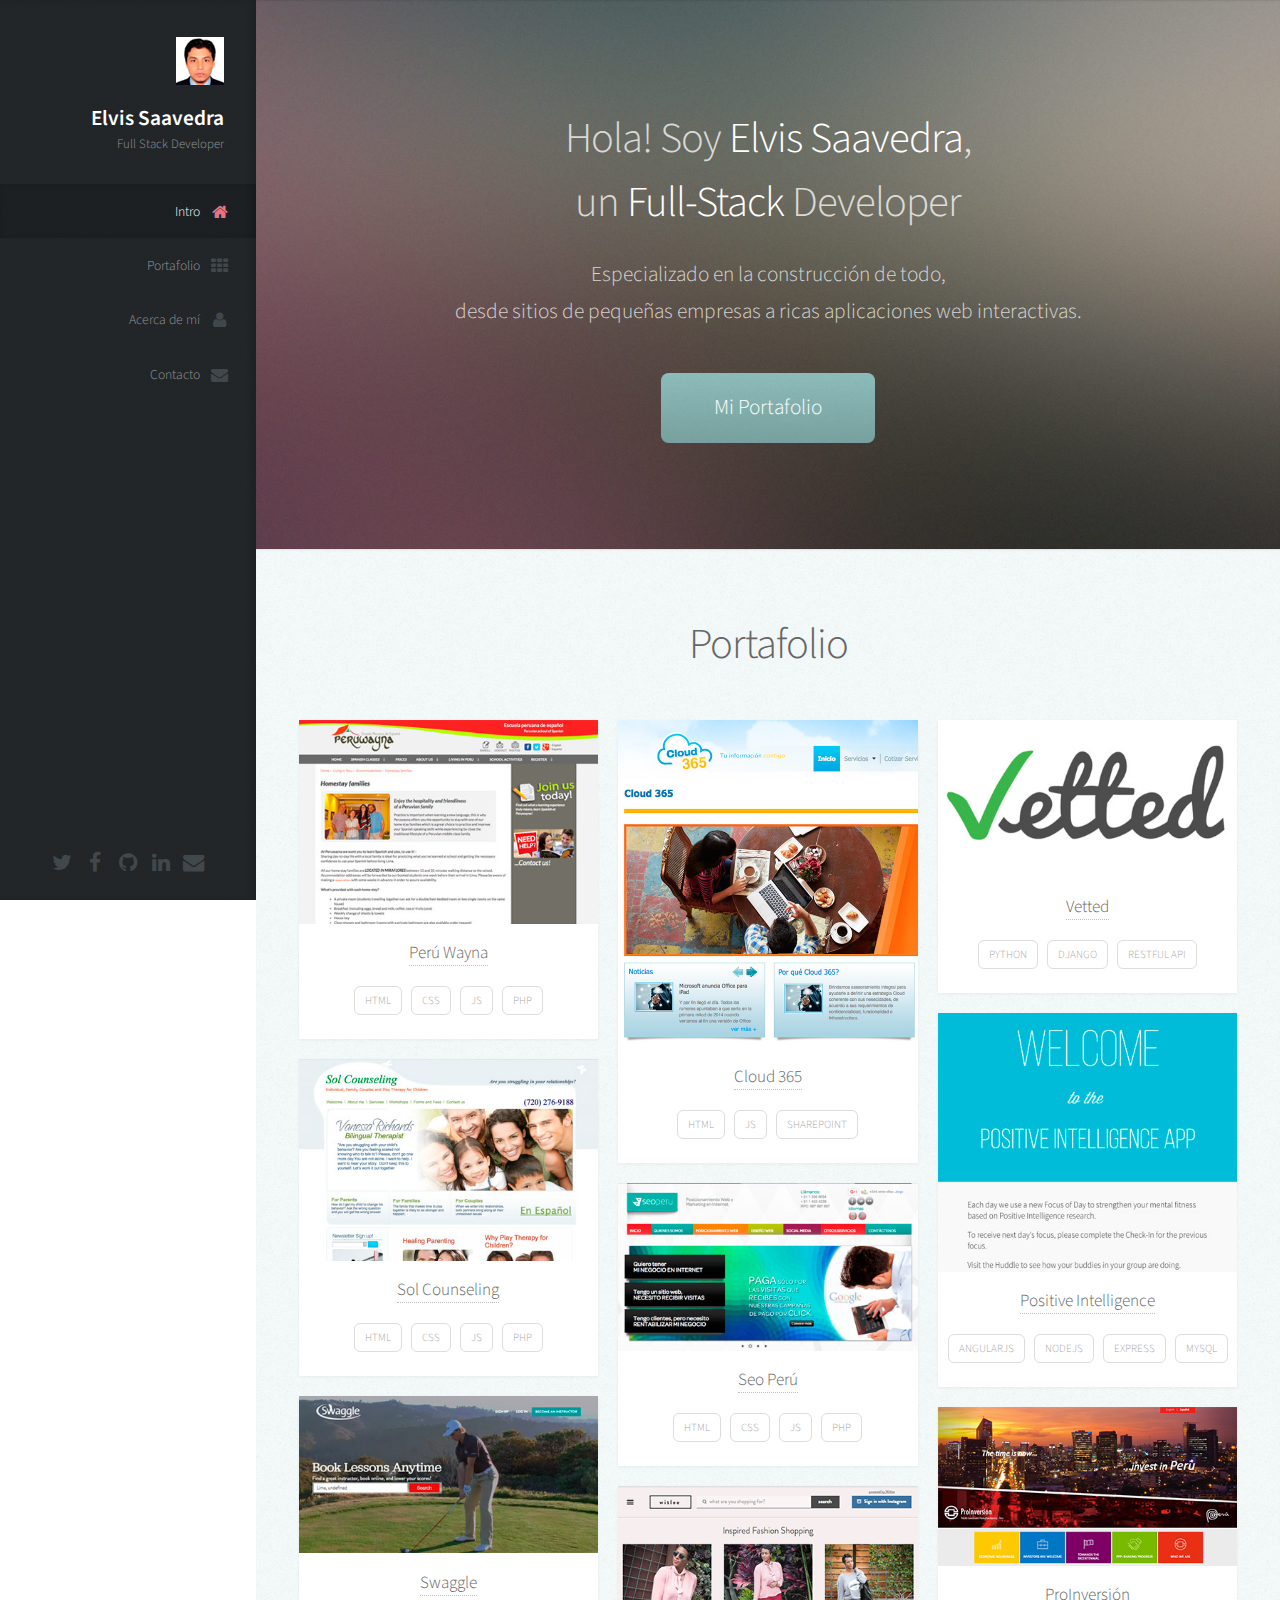
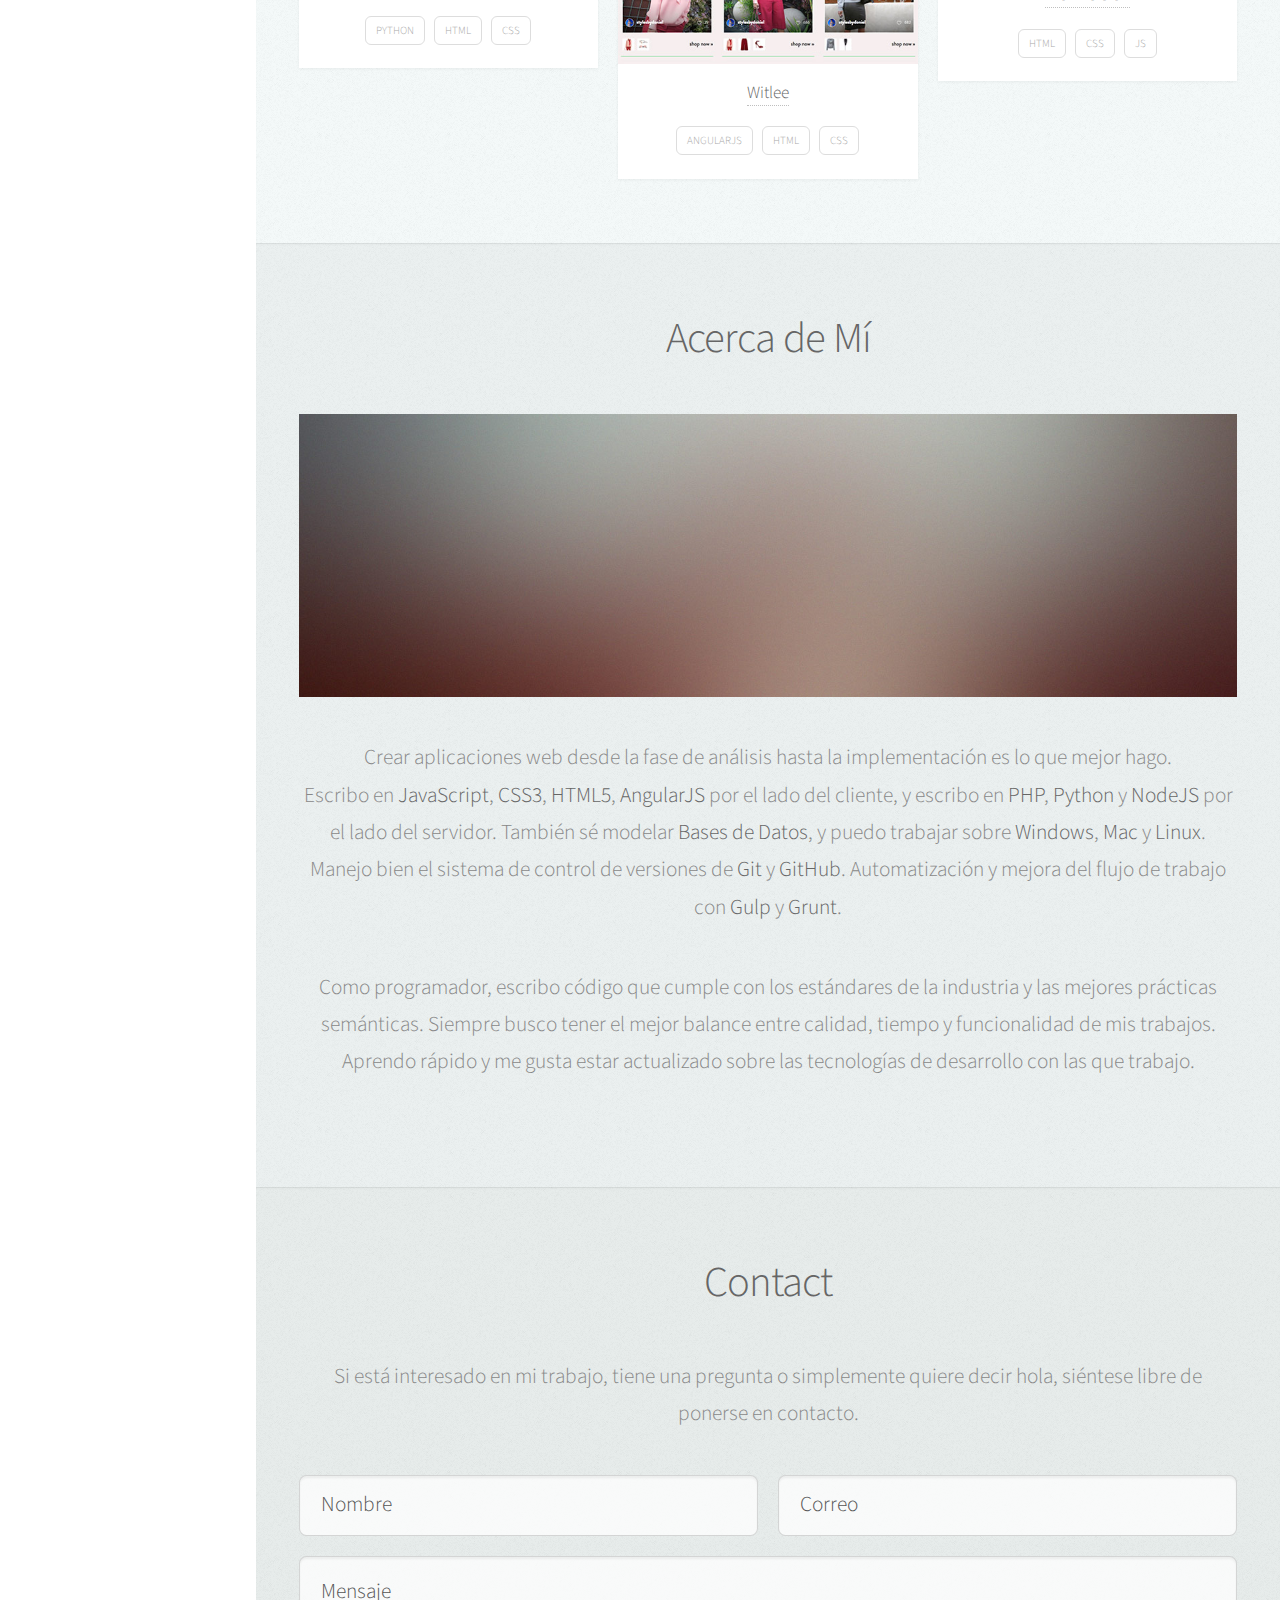
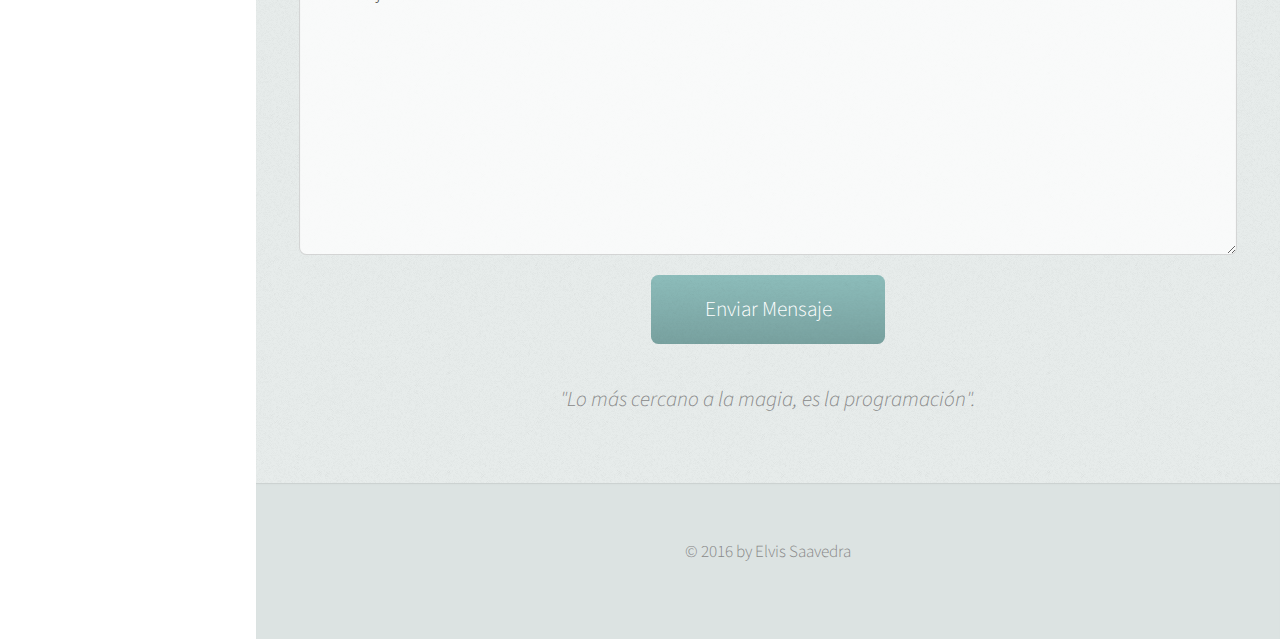
==== commit 1c6684f6: "added more works" ====
--- a/index2.html
+++ b/index2.html
@@ -43,7 +43,7 @@
 							<li><a target="_blank" href="https://twitter.com/Elvis_Saavedra" class="icon fa-twitter"><span class="label">Twitter</span></a></li>
 							<li><a target="_blank" href="https://www.facebook.com/Elvis.Saavedra" class="icon fa-facebook"><span class="label">Facebook</span></a></li>
 							<li><a target="_blank" href="https://github.com/elvisss" class="icon fa-github"><span class="label">Github</span></a></li>
-							<li><a target="_blank" href="https://www.linkedin.com/public-profile/settings?trk=prof-edit-edit-public_profile" class="icon fa-linkedin"><span class="label">LinkedIn</span></a></li>
+							<li><a target="_blank" href="https://www.linkedin.com/in/elvis-saavedra-segura-0a281a85" class="icon fa-linkedin"><span class="label">LinkedIn</span></a></li>
 							<li><a href="mailto:contact@elvissaavedra.com" class="icon fa-envelope"><span class="label">Email</span></a></li>
 						</ul>
 
@@ -104,6 +104,17 @@
 											<div class="tag">PHP</div>
 										</div>
 									</article>
+									<article class="item">
+										<a target="_blank" href="https://www.swaggle.com/" class="image fit"><img src="images/pic09.jpg" alt="" /></a>
+										<header>
+											<h3><a target="_blank" href="https://www.swaggle.com/">Swaggle</a></h3>
+										</header>
+										<div class="tags">
+											<div class="tag">PYTHON</div>
+											<div class="tag">HTML</div>
+											<div class="tag">CSS</div>
+										</div>
+									</article>
 								</div>
 								<div class="4u 12u$(mobile)">
 									<article class="item">
@@ -127,6 +138,17 @@
 											<div class="tag">CSS</div>
 											<div class="tag">JS</div>
 											<div class="tag">PHP</div>
+										</div>
+									</article>
+									<article class="item">
+										<a target="_blank" href="https://shop.witlee.com/" class="image fit"><img src="images/pic10.jpg" alt="" /></a>
+										<header>
+											<h3><a target="_blank" href="https://shop.witlee.com/">Witlee</a></h3>
+										</header>
+										<div class="tags">
+											<div class="tag">ANGULARJS</div>
+											<div class="tag">HTML</div>
+											<div class="tag">CSS</div>
 										</div>
 									</article>
 								</div>
@@ -152,6 +174,17 @@
 											<div class="tag">NODEJS</div>
 											<div class="tag">EXPRESS</div>
 											<div class="tag">MYSQL</div>
+										</div>
+									</article>
+									<article class="item">
+										<a target="_blank" href="http://www.proinversion.gob.pe/apec" class="image fit"><img src="images/pic11.jpg" alt="" /></a>
+										<header>
+											<h3><a target="_blank" href="http://www.proinversion.gob.pe/apec">ProInversión</a></h3>
+										</header>
+										<div class="tags">
+											<div class="tag">HTML</div>
+											<div class="tag">CSS</div>
+											<div class="tag">JS</div>
 										</div>
 									</article>
 								</div>
